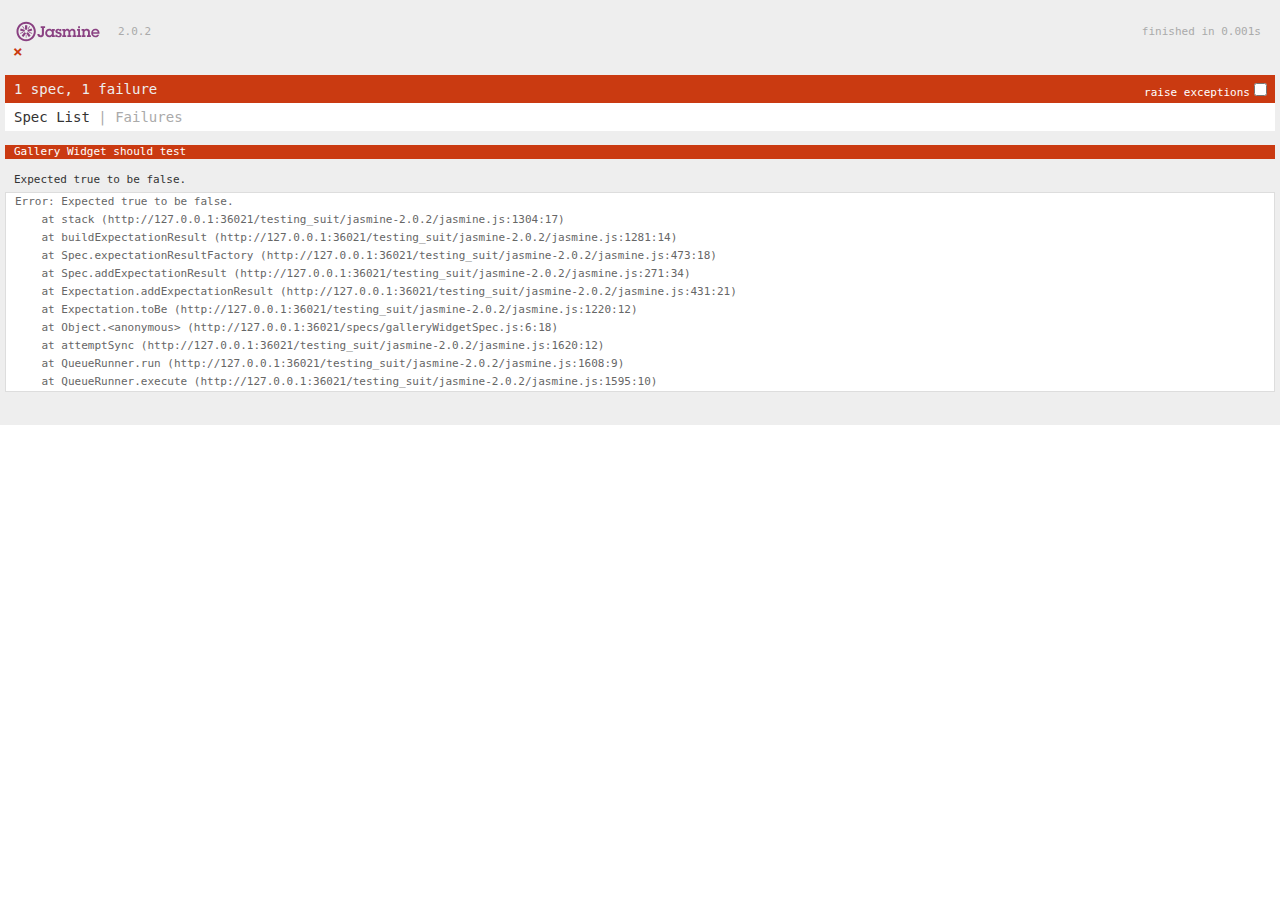
==== SpecRunner.html @ 3456c11f "Initial scalfolding and basic html mockup." ====
<!DOCTYPE HTML>
<html>
  <head>
    <meta http-equiv="Content-Type" content="text/html; charset=UTF-8">
    <title>Jasmine Spec Runner v2.0.2</title>

    <link rel="shortcut icon" type="image/png" href="testing_suit/jasmine-2.0.2/jasmine_favicon.png">
    <link rel="stylesheet" type="text/css" href="testing_suit/jasmine-2.0.2/jasmine.css">

    <script type="text/javascript" src="testing_suit/jasmine-2.0.2/jasmine.js"></script>
    <script type="text/javascript" src="testing_suit/jasmine-2.0.2/jasmine-html.js"></script>
    <script type="text/javascript" src="testing_suit/jasmine-2.0.2/boot.js"></script>

    <!-- include source files here... -->

    <!-- include spec files here... -->
    <script type="text/javascript" src="specs/galleryWidgetSpec.js"></script>

  </head>

  <body>
  </body>
</html>
---- testing_suit/jasmine-2.0.2/jasmine.css ----
body { overflow-y: scroll; }

.jasmine_html-reporter { background-color: #eeeeee; padding: 5px; margin: -8px; font-size: 11px; font-family: Monaco, "Lucida Console", monospace; line-height: 14px; color: #333333; }
.jasmine_html-reporter a { text-decoration: none; }
.jasmine_html-reporter a:hover { text-decoration: underline; }
.jasmine_html-reporter p, .jasmine_html-reporter h1, .jasmine_html-reporter h2, .jasmine_html-reporter h3, .jasmine_html-reporter h4, .jasmine_html-reporter h5, .jasmine_html-reporter h6 { margin: 0; line-height: 14px; }
.jasmine_html-reporter .banner, .jasmine_html-reporter .symbol-summary, .jasmine_html-reporter .summary, .jasmine_html-reporter .result-message, .jasmine_html-reporter .spec .description, .jasmine_html-reporter .spec-detail .description, .jasmine_html-reporter .alert .bar, .jasmine_html-reporter .stack-trace { padding-left: 9px; padding-right: 9px; }
.jasmine_html-reporter .banner { position: relative; }
.jasmine_html-reporter .banner .title { background: url('[data-uri]') no-repeat; background: url('[data-uri]') no-repeat, none; -webkit-background-size: 100%; -moz-background-size: 100%; -o-background-size: 100%; background-size: 100%; display: block; float: left; width: 90px; height: 25px; }
.jasmine_html-reporter .banner .version { margin-left: 14px; position: relative; top: 6px; }
.jasmine_html-reporter .banner .duration { position: absolute; right: 14px; top: 6px; }
.jasmine_html-reporter #jasmine_content { position: fixed; right: 100%; }
.jasmine_html-reporter .version { color: #aaaaaa; }
.jasmine_html-reporter .banner { margin-top: 14px; }
.jasmine_html-reporter .duration { color: #aaaaaa; float: right; }
.jasmine_html-reporter .symbol-summary { overflow: hidden; *zoom: 1; margin: 14px 0; }
.jasmine_html-reporter .symbol-summary li { display: inline-block; height: 8px; width: 14px; font-size: 16px; }
.jasmine_html-reporter .symbol-summary li.passed { font-size: 14px; }
.jasmine_html-reporter .symbol-summary li.passed:before { color: #007069; content: "\02022"; }
.jasmine_html-reporter .symbol-summary li.failed { line-height: 9px; }
.jasmine_html-reporter .symbol-summary li.failed:before { color: #ca3a11; content: "\d7"; font-weight: bold; margin-left: -1px; }
.jasmine_html-reporter .symbol-summary li.disabled { font-size: 14px; }
.jasmine_html-reporter .symbol-summary li.disabled:before { color: #bababa; content: "\02022"; }
.jasmine_html-reporter .symbol-summary li.pending { line-height: 17px; }
.jasmine_html-reporter .symbol-summary li.pending:before { color: #ba9d37; content: "*"; }
.jasmine_html-reporter .symbol-summary li.empty { font-size: 14px; }
.jasmine_html-reporter .symbol-summary li.empty:before { color: #ba9d37; content: "\02022"; }
.jasmine_html-reporter .exceptions { color: #fff; float: right; margin-top: 5px; margin-right: 5px; }
.jasmine_html-reporter .bar { line-height: 28px; font-size: 14px; display: block; color: #eee; }
.jasmine_html-reporter .bar.failed { background-color: #ca3a11; }
.jasmine_html-reporter .bar.passed { background-color: #007069; }
.jasmine_html-reporter .bar.skipped { background-color: #bababa; }
.jasmine_html-reporter .bar.menu { background-color: #fff; color: #aaaaaa; }
.jasmine_html-reporter .bar.menu a { color: #333333; }
.jasmine_html-reporter .bar a { color: white; }
.jasmine_html-reporter.spec-list .bar.menu.failure-list, .jasmine_html-reporter.spec-list .results .failures { display: none; }
.jasmine_html-reporter.failure-list .bar.menu.spec-list, .jasmine_html-reporter.failure-list .summary { display: none; }
.jasmine_html-reporter .running-alert { background-color: #666666; }
.jasmine_html-reporter .results { margin-top: 14px; }
.jasmine_html-reporter.showDetails .summaryMenuItem { font-weight: normal; text-decoration: inherit; }
.jasmine_html-reporter.showDetails .summaryMenuItem:hover { text-decoration: underline; }
.jasmine_html-reporter.showDetails .detailsMenuItem { font-weight: bold; text-decoration: underline; }
.jasmine_html-reporter.showDetails .summary { display: none; }
.jasmine_html-reporter.showDetails #details { display: block; }
.jasmine_html-reporter .summaryMenuItem { font-weight: bold; text-decoration: underline; }
.jasmine_html-reporter .summary { margin-top: 14px; }
.jasmine_html-reporter .summary ul { list-style-type: none; margin-left: 14px; padding-top: 0; padding-left: 0; }
.jasmine_html-reporter .summary ul.suite { margin-top: 7px; margin-bottom: 7px; }
.jasmine_html-reporter .summary li.passed a { color: #007069; }
.jasmine_html-reporter .summary li.failed a { color: #ca3a11; }
.jasmine_html-reporter .summary li.empty a { color: #ba9d37; }
.jasmine_html-reporter .summary li.pending a { color: #ba9d37; }
.jasmine_html-reporter .description + .suite { margin-top: 0; }
.jasmine_html-reporter .suite { margin-top: 14px; }
.jasmine_html-reporter .suite a { color: #333333; }
.jasmine_html-reporter .failures .spec-detail { margin-bottom: 28px; }
.jasmine_html-reporter .failures .spec-detail .description { background-color: #ca3a11; }
.jasmine_html-reporter .failures .spec-detail .description a { color: white; }
.jasmine_html-reporter .result-message { padding-top: 14px; color: #333333; white-space: pre; }
.jasmine_html-reporter .result-message span.result { display: block; }
.jasmine_html-reporter .stack-trace { margin: 5px 0 0 0; max-height: 224px; overflow: auto; line-height: 18px; color: #666666; border: 1px solid #ddd; background: white; white-space: pre; }
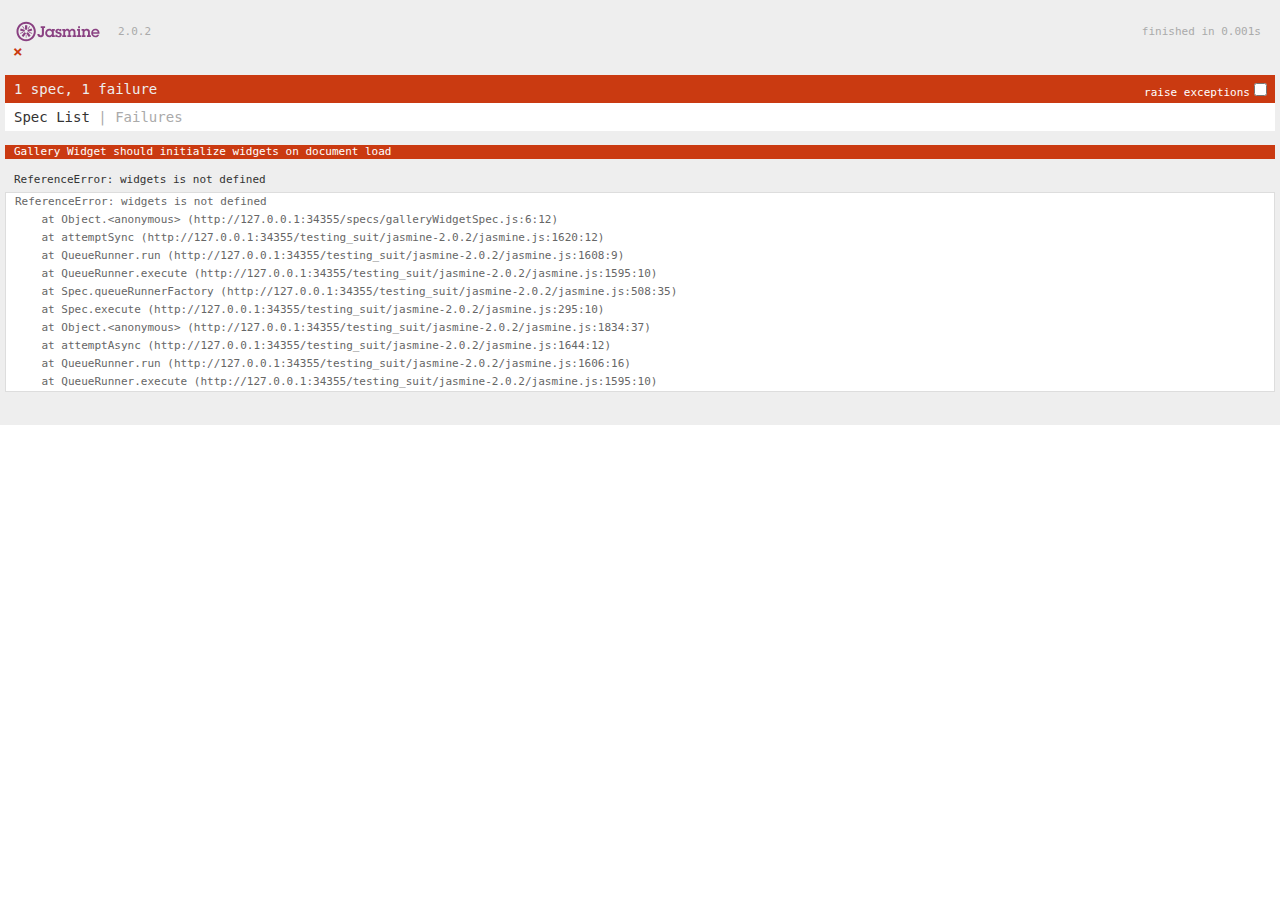
==== commit f2f4b37d: "Begun work on javascript, still deciding if testing or not and if prototyping or not." ====
--- a/SpecRunner.html
+++ b/SpecRunner.html
@@ -12,6 +12,7 @@
     <script type="text/javascript" src="testing_suit/jasmine-2.0.2/boot.js"></script>
 
     <!-- include source files here... -->
+    <script type="text/javascript" src="scripts/galleryWidget.js"></script>
 
     <!-- include spec files here... -->
     <script type="text/javascript" src="specs/galleryWidgetSpec.js"></script>
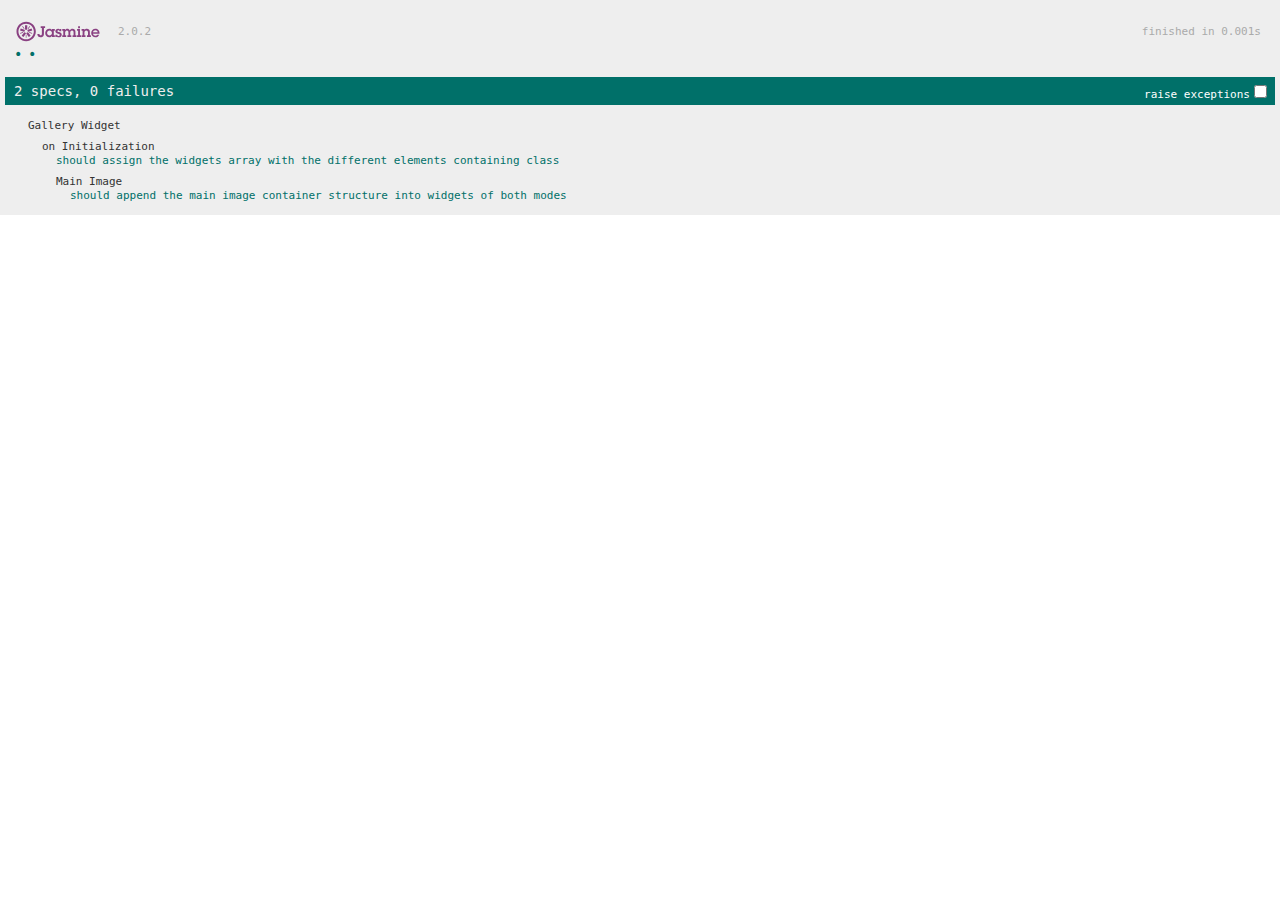
==== commit 5a3c9687: "Main image is implemented and tested" ====
--- a/SpecRunner.html
+++ b/SpecRunner.html
@@ -6,19 +6,32 @@
 
     <link rel="shortcut icon" type="image/png" href="testing_suit/jasmine-2.0.2/jasmine_favicon.png">
     <link rel="stylesheet" type="text/css" href="testing_suit/jasmine-2.0.2/jasmine.css">
+  </head>
+
+  <body>
+    <div style="display: none">
+      <!-- Start: Test Scenarios -->
+      <div class="gallery-widget" data-mode="thumbnail">
+        <img src="images/Barcelona_MNAC_9671.jpg" alt="">
+        <img src="images/Florencia_Pieta_5780.jpg" alt="">
+        <img src="images/Louvre_AmoreYPsique_2018.jpg" alt="">
+      </div>
+
+      <div class="gallery-widget" data-mode="single">
+        <img src="images/Barcelona_MNAC_9671.jpg" alt="">
+        <img src="images/Florencia_Pieta_5780.jpg" alt="">
+        <img src="images/Louvre_AmoreYPsique_2018.jpg" alt="">
+        <img src="images/Louvre_Piramide_2136.jpg" alt="">
+      </div>
+      <!-- End: Test Scenarios -->
+    </div>
 
     <script type="text/javascript" src="testing_suit/jasmine-2.0.2/jasmine.js"></script>
     <script type="text/javascript" src="testing_suit/jasmine-2.0.2/jasmine-html.js"></script>
     <script type="text/javascript" src="testing_suit/jasmine-2.0.2/boot.js"></script>
-
     <!-- include source files here... -->
     <script type="text/javascript" src="scripts/galleryWidget.js"></script>
-
     <!-- include spec files here... -->
     <script type="text/javascript" src="specs/galleryWidgetSpec.js"></script>
-
-  </head>
-
-  <body>
   </body>
 </html>
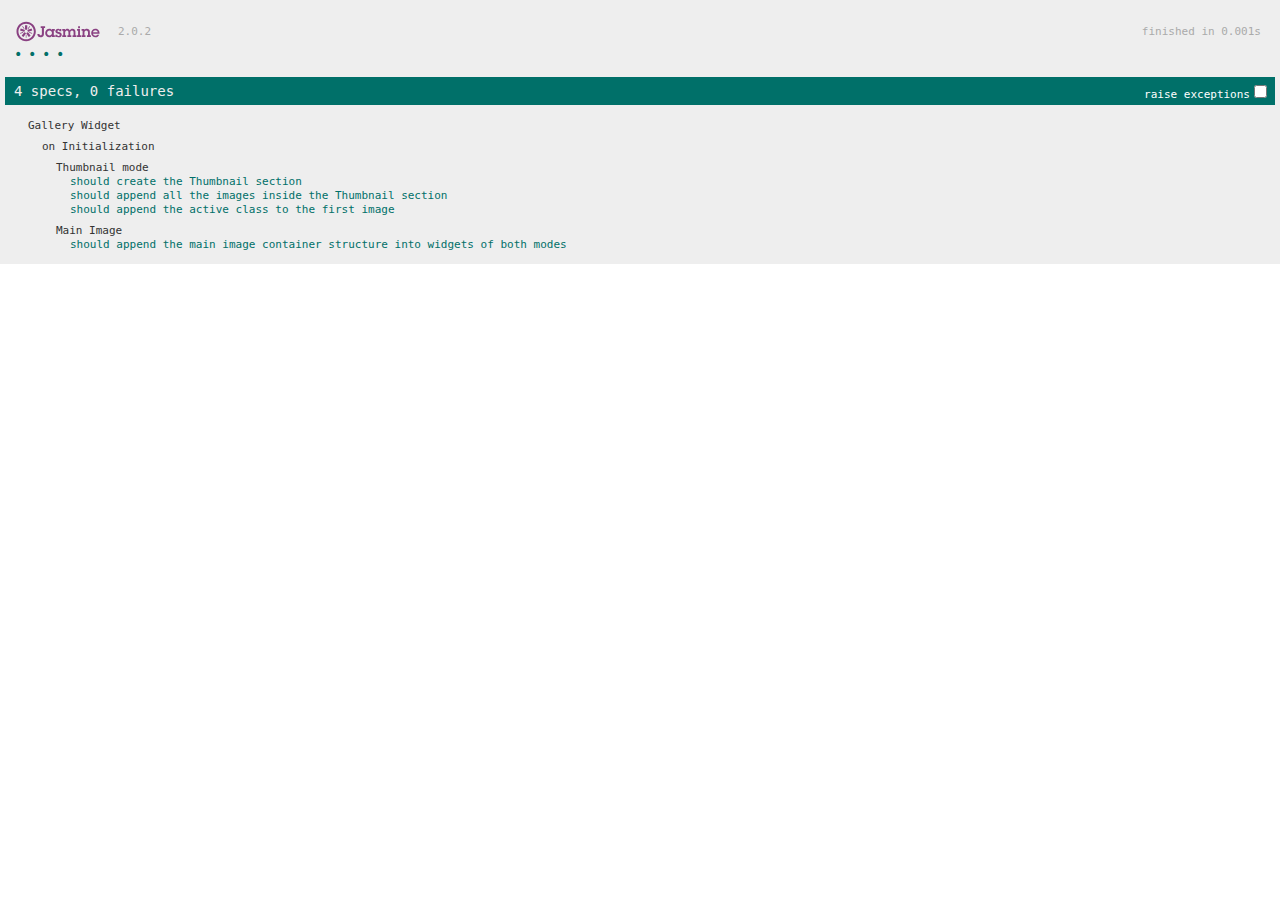
==== commit 17f47158: "Heavy refactor to extract Widget as a class." ====
--- a/SpecRunner.html
+++ b/SpecRunner.html
@@ -30,6 +30,7 @@
     <script type="text/javascript" src="testing_suit/jasmine-2.0.2/jasmine-html.js"></script>
     <script type="text/javascript" src="testing_suit/jasmine-2.0.2/boot.js"></script>
     <!-- include source files here... -->
+    <script type="text/javascript" src="scripts/widgetClass.js"></script>
     <script type="text/javascript" src="scripts/galleryWidget.js"></script>
     <!-- include spec files here... -->
     <script type="text/javascript" src="specs/galleryWidgetSpec.js"></script>
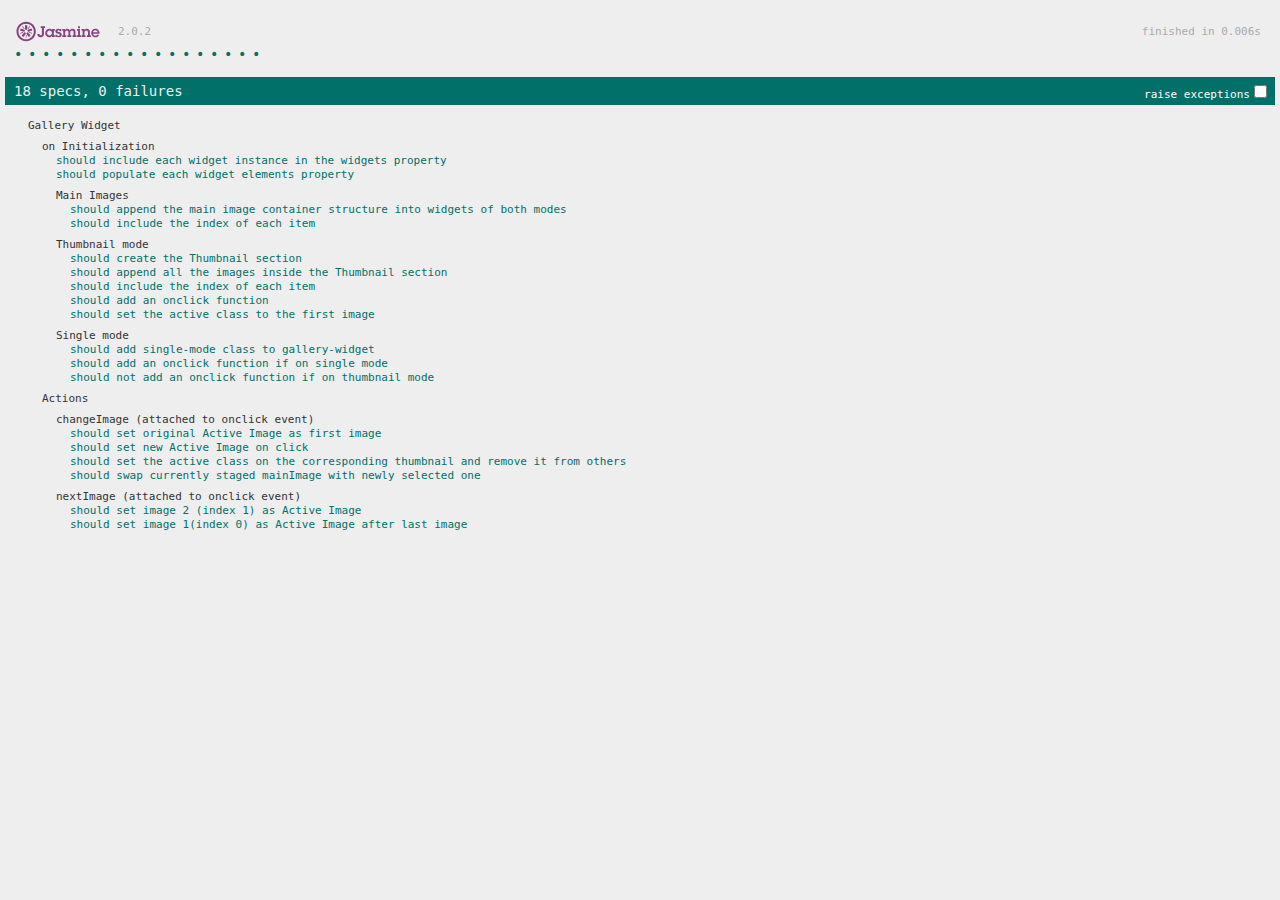
==== commit 8820dc6d: "MVP is now complete, minor tweaks still wanted." ====
--- a/SpecRunner.html
+++ b/SpecRunner.html
@@ -9,7 +9,7 @@
   </head>
 
   <body>
-    <div style="display: none">
+    <div class="testing-scenarios">
       <!-- Start: Test Scenarios -->
       <div class="gallery-widget" data-mode="thumbnail">
         <img src="images/Barcelona_MNAC_9671.jpg" alt="">
@@ -20,7 +20,6 @@
       <div class="gallery-widget" data-mode="single">
         <img src="images/Barcelona_MNAC_9671.jpg" alt="">
         <img src="images/Florencia_Pieta_5780.jpg" alt="">
-        <img src="images/Louvre_AmoreYPsique_2018.jpg" alt="">
         <img src="images/Louvre_Piramide_2136.jpg" alt="">
       </div>
       <!-- End: Test Scenarios -->
--- a/testing_suit/jasmine-2.0.2/jasmine.css
+++ b/testing_suit/jasmine-2.0.2/jasmine.css
@@ -1,4 +1,5 @@
-body { overflow-y: scroll; }
+body { overflow-y: scroll; background-color: #eeeeee; }
+.testing-scenarios { display:  none; }
 
 .jasmine_html-reporter { background-color: #eeeeee; padding: 5px; margin: -8px; font-size: 11px; font-family: Monaco, "Lucida Console", monospace; line-height: 14px; color: #333333; }
 .jasmine_html-reporter a { text-decoration: none; }
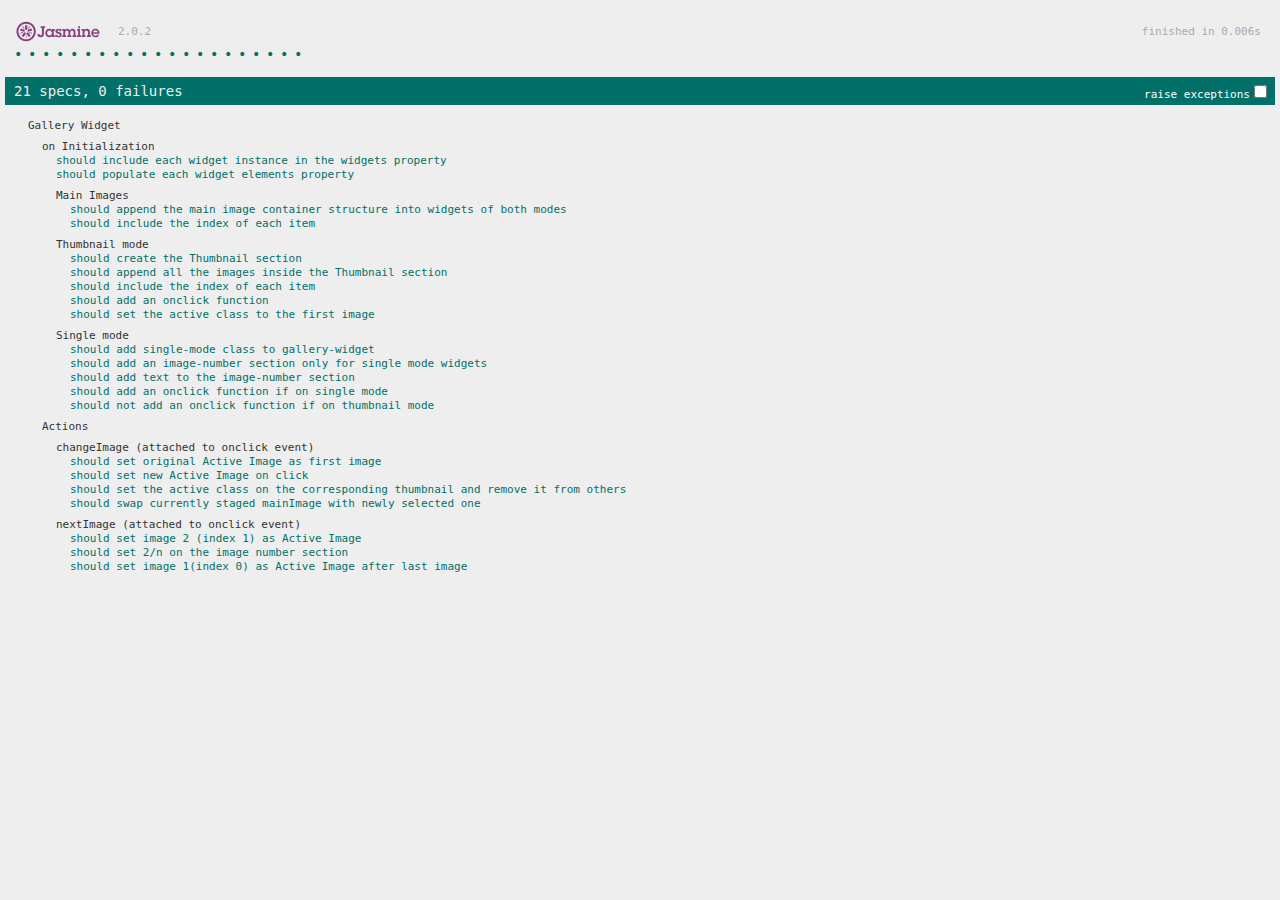
==== commit 53bf6b4e: "Extracted utilities and changed some class names." ====
--- a/SpecRunner.html
+++ b/SpecRunner.html
@@ -29,9 +29,12 @@
     <script type="text/javascript" src="testing_suit/jasmine-2.0.2/jasmine-html.js"></script>
     <script type="text/javascript" src="testing_suit/jasmine-2.0.2/boot.js"></script>
     <!-- include source files here... -->
+    <script type="text/javascript" src="scripts/utils.js"></script>
+    <script type="text/javascript" src="scripts/widgetDOMCreation.js"></script>
     <script type="text/javascript" src="scripts/widgetClass.js"></script>
     <script type="text/javascript" src="scripts/galleryWidget.js"></script>
     <!-- include spec files here... -->
+    <script type="text/javascript" src="specs/specInstantiation.js"></script>
     <script type="text/javascript" src="specs/galleryWidgetSpec.js"></script>
   </body>
 </html>
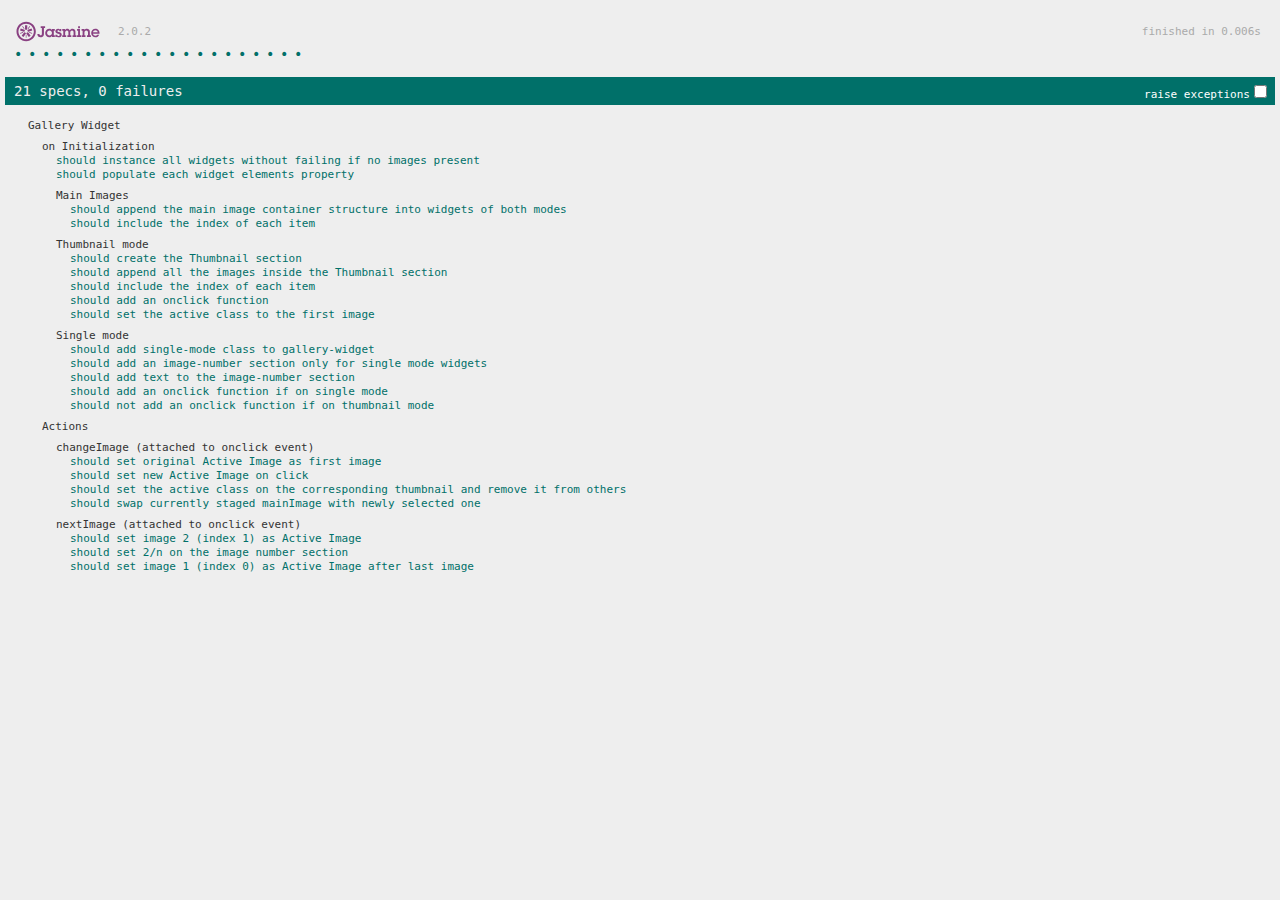
==== commit 1c4e87c7: "Fine-tuning naming conventions." ====
--- a/SpecRunner.html
+++ b/SpecRunner.html
@@ -2,7 +2,7 @@
 <html>
   <head>
     <meta http-equiv="Content-Type" content="text/html; charset=UTF-8">
-    <title>Jasmine Spec Runner v2.0.2</title>
+    <title>Gallery Widget - Integration Tests</title>
 
     <link rel="shortcut icon" type="image/png" href="testing_suit/jasmine-2.0.2/jasmine_favicon.png">
     <link rel="stylesheet" type="text/css" href="testing_suit/jasmine-2.0.2/jasmine.css">
@@ -11,17 +11,25 @@
   <body>
     <div class="testing-scenarios">
       <!-- Start: Test Scenarios -->
+
+      <!-- Scenario 1: thumbnail mode -->
       <div class="gallery-widget" data-mode="thumbnail">
         <img src="images/Barcelona_MNAC_9671.jpg" alt="">
         <img src="images/Florencia_Pieta_5780.jpg" alt="">
         <img src="images/Louvre_AmoreYPsique_2018.jpg" alt="">
       </div>
 
+      <!-- Scenario 2: single mode -->
       <div class="gallery-widget" data-mode="single">
         <img src="images/Barcelona_MNAC_9671.jpg" alt="">
         <img src="images/Florencia_Pieta_5780.jpg" alt="">
         <img src="images/Louvre_Piramide_2136.jpg" alt="">
       </div>
+
+      <!-- Scenario 3: without images -->
+      <div class="gallery-widget" data-mode="thumbnail">
+      </div>
+
       <!-- End: Test Scenarios -->
     </div>
 
@@ -31,7 +39,7 @@
     <!-- include source files here... -->
     <script type="text/javascript" src="scripts/utils.js"></script>
     <script type="text/javascript" src="scripts/widgetDOMCreation.js"></script>
-    <script type="text/javascript" src="scripts/widgetClass.js"></script>
+    <script type="text/javascript" src="scripts/widget.js"></script>
     <script type="text/javascript" src="scripts/galleryWidget.js"></script>
     <!-- include spec files here... -->
     <script type="text/javascript" src="specs/specInstantiation.js"></script>
